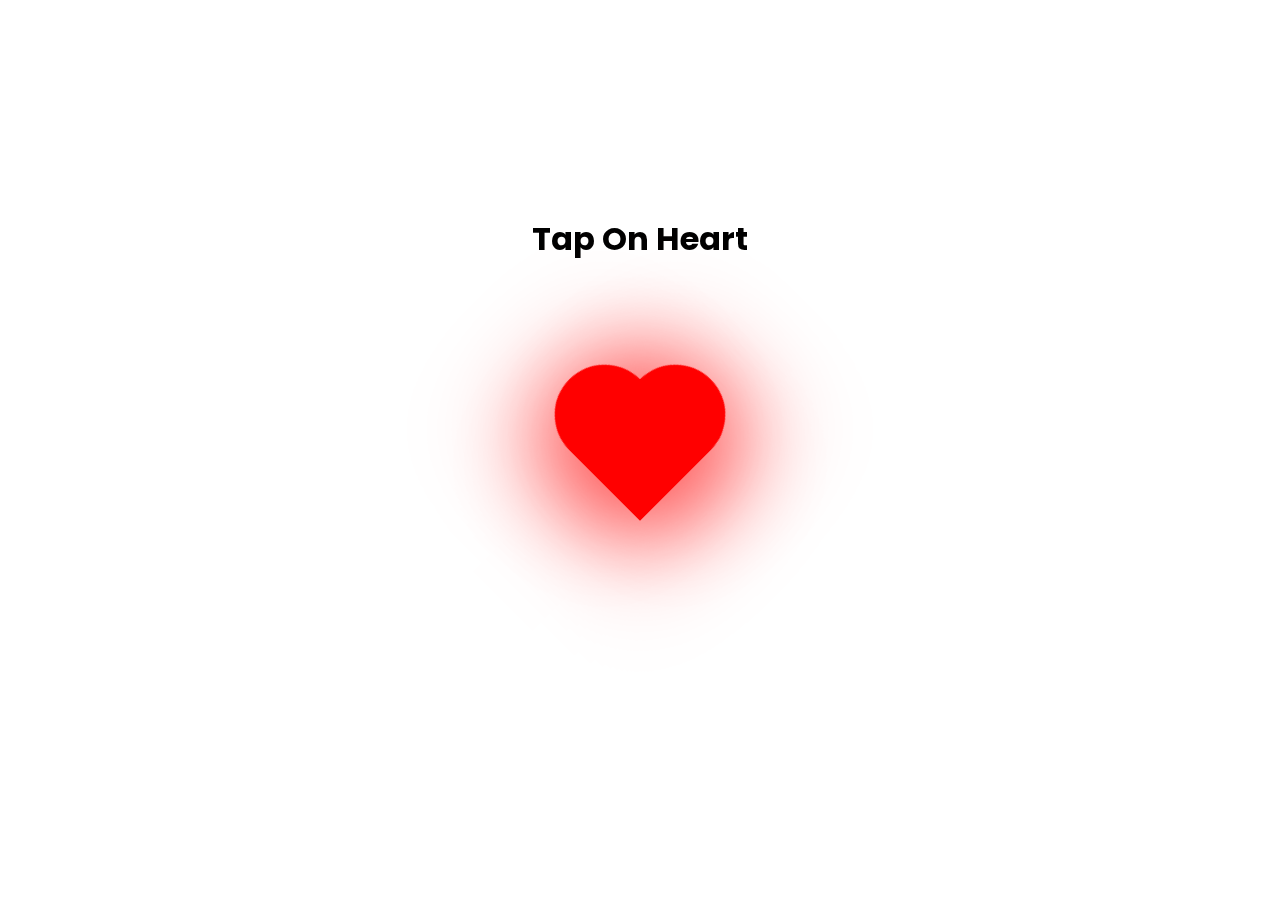
==== Cutie.html @ 558b28e0 "Add files via upload" ====
<!DOCTYPE html>
<html lang="en">
    
<html>
<head>
    <meta charset="UTF-8">
    <meta http-equiv="X-UA-Compatible" content="IE=edge">
    <meta name="viewport" content="width=device-width, initial-scale=1.0">
    <title>Heart animation</title>
    <link rel="stylesheet" type="text/css" href="cutie.css">
</head>
<body>
  <h1 style="position: fixed;">Tap On Heart</h1>
    <div class="heart" onclick="playAudio()">
    </div>

    <audio id="myAudio">
      <source src="music.mp3" type="audio/mpeg">
      Your browser does not support the audio element.
    </audio>
    <script>
        var x = document.getElementById("myAudio"); 
    
        function playAudio() { 
          x.play(); 
        } 
    
        function pauseAudio() { 
         x.pause(); 
        }
    </script> 
</body>
</html>
---- cutie.css ----
@import url('https://fonts.googleapis.com/css2?family=Poppins:wght@400;500;600;700&display=swap');
*{
    font-family: 'Poppins', sans serif;
}
body {
    margin: 0;
    padding: 0;
    min-height: 100vh;
    display: flex;
    place-items: center;
    justify-content: center;
    background-image: url(https://images.unsplash.com/photo-1579546929518-9e396f3cc809?ixlib=rb-4.0.3&ixid=M3wxMjA3fDB8MHxwaG90by1wYWdlfHx8fGVufDB8fHx8fA%3D%3D&auto=format&fit=crop&w=1170&q=80);
    background-repeat: no-repeat;
    background-size: cover;
    background-position: center;
    background-attachment: fixed;
}
h1 {
    text-align: center;
    margin-top: -400px;
}
.heart {
    width: 100px;
    height: 100px;
    background: red;
    transform: rotate(-45deg);
    box-shadow: -10px 10px 120px red;
    animation: heart 0.6s linear infinite;
}
@keyframes heart {
    0% {
        transform: rotate(-45deg) scale(1.07);
    }

    
}
.heart::before {
    content: "";
    position: absolute;
    width: 100px;
    height: 100px;
    background: red;
    top: -50%;
    border-radius: 60px;
    box-shadow: -10px 10px 120px red;
}
.heart::after {
    content: "";
    position: absolute;
    width: 100px;
    height: 100px;
    background: red;
    right: -50%;
    border-radius: 60px;
    box-shadow: -10px 10px 120px red;
}
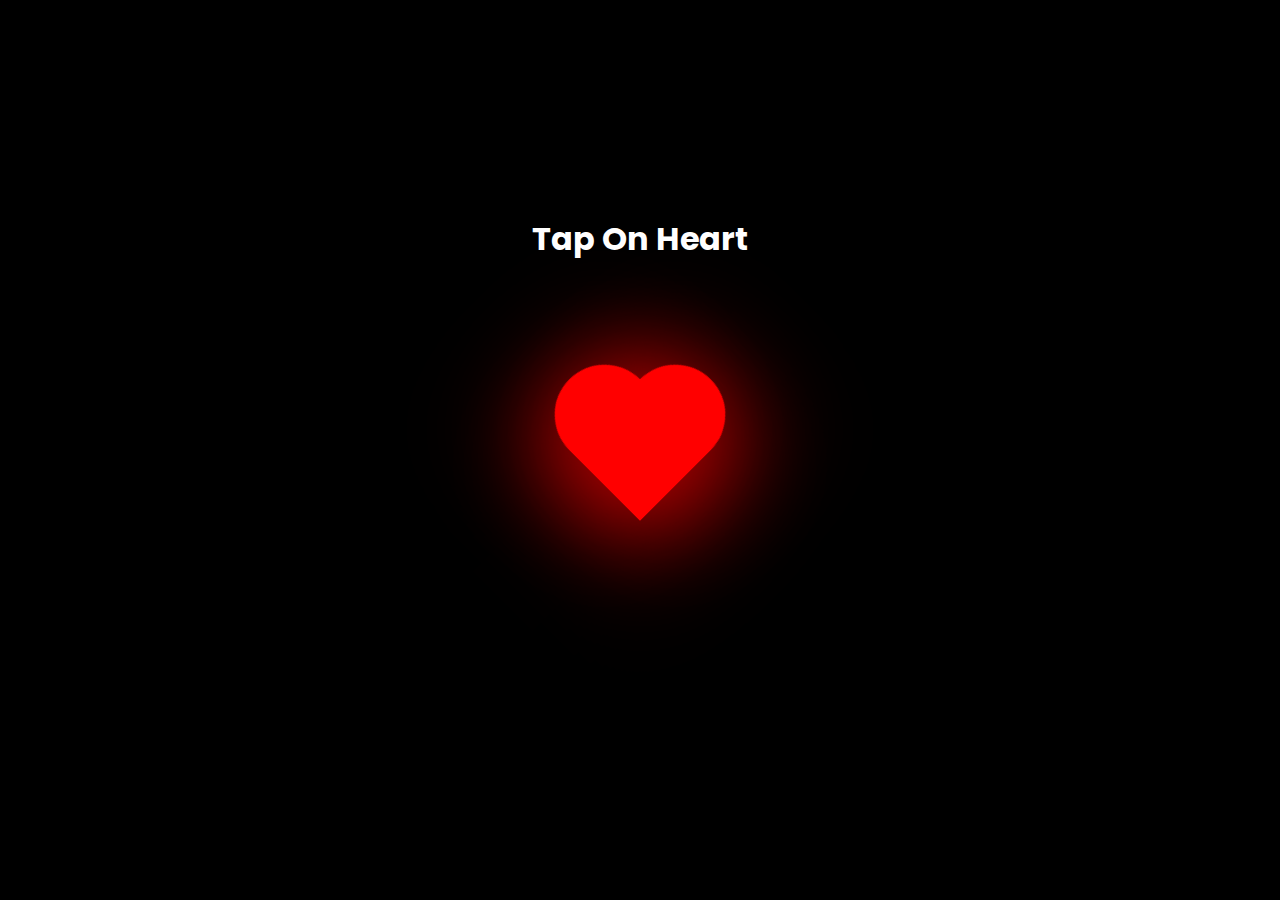
==== commit 0fb89608: "Add files via upload" ====
--- a/Cutie.html
+++ b/Cutie.html
@@ -1,33 +1,40 @@
-<!DOCTYPE html>
-<html lang="en">
-    
-<html>
-<head>
-    <meta charset="UTF-8">
-    <meta http-equiv="X-UA-Compatible" content="IE=edge">
-    <meta name="viewport" content="width=device-width, initial-scale=1.0">
-    <title>Heart animation</title>
-    <link rel="stylesheet" type="text/css" href="cutie.css">
-</head>
-<body>
-  <h1 style="position: fixed;">Tap On Heart</h1>
-    <div class="heart" onclick="playAudio()">
-    </div>
-
-    <audio id="myAudio">
-      <source src="music.mp3" type="audio/mpeg">
-      Your browser does not support the audio element.
-    </audio>
-    <script>
-        var x = document.getElementById("myAudio"); 
-    
-        function playAudio() { 
-          x.play(); 
-        } 
-    
-        function pauseAudio() { 
-         x.pause(); 
-        }
-    </script> 
-</body>
+<!DOCTYPE html>
+<html lang="en">
+    
+<html>
+<head>
+    <meta charset="UTF-8">
+    <meta http-equiv="X-UA-Compatible" content="IE=edge">
+    <meta name="viewport" content="width=device-width, initial-scale=1.0">
+    <title>Heart animation</title>
+    <link rel="stylesheet" type="text/css" href="cutie.css">
+</head>
+<body>
+  <h1 style="position: fixed;">Tap On Heart</h1>
+    <div  class="heart" id="gta" onclick="playAudio()">
+    </div>
+    <video loop hidden="hidden" height="1080" width="720"   id="myAudio">
+      <source src="Cutie.mp4" type="video/mp4">
+
+    <audio loop autoplay id="myAudio">
+      <source src="music.mp3" type="audio/mpeg">
+      Your browser does not support the audio element.
+    </video>
+    <script>
+        var x = document.getElementById("myAudio");    
+        var y = document.getElementById("gta")     
+        function playAudio() { 
+          x.play(); 
+         y.style.display="none";
+         x.style.display="block";
+        } 
+    
+        function pauseAudio() { 
+         x.pause(); 
+        }
+    
+    </script> 
+    
+
+</body>
 </html>--- a/cutie.css
+++ b/cutie.css
@@ -9,7 +9,8 @@
     display: flex;
     place-items: center;
     justify-content: center;
-    background-image: url(https://images.unsplash.com/photo-1579546929518-9e396f3cc809?ixlib=rb-4.0.3&ixid=M3wxMjA3fDB8MHxwaG90by1wYWdlfHx8fGVufDB8fHx8fA%3D%3D&auto=format&fit=crop&w=1170&q=80);
+
+    background-color: black;
     background-repeat: no-repeat;
     background-size: cover;
     background-position: center;
@@ -18,6 +19,14 @@
 h1 {
     text-align: center;
     margin-top: -400px;
+    color: white;
+
+    background: black;
+}
+h1 {
+    text-align: center;
+    margin-top: -400px;
+    Color: white;
 }
 .heart {
     width: 100px;
@@ -54,6 +63,8 @@
     border-radius: 60px;
     box-shadow: -10px 10px 120px red;
 }
+video{
+    position: fixed;
+}
 
 
-
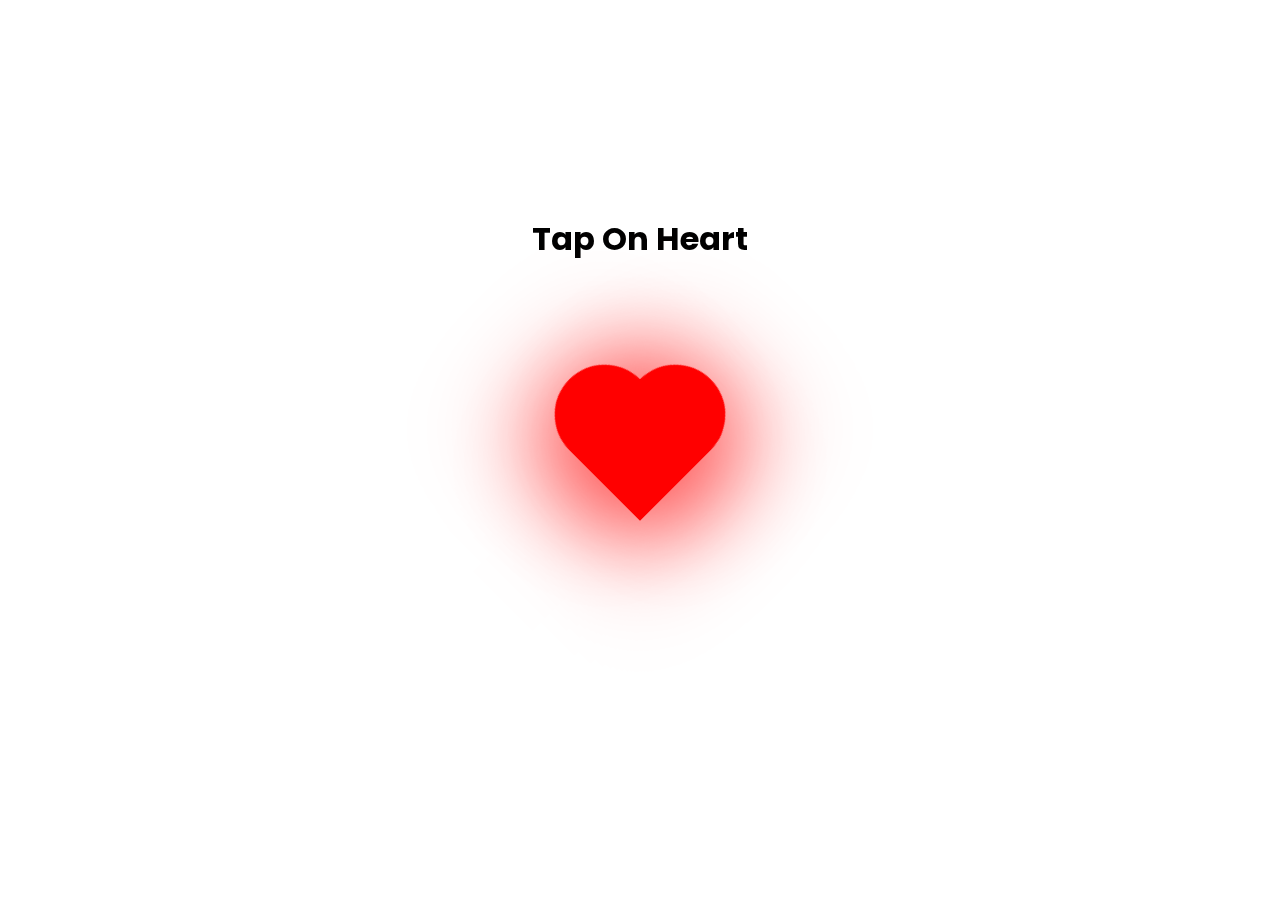
==== commit a38fe834: "Add files via upload" ====
--- a/Cutie.html
+++ b/Cutie.html
@@ -8,25 +8,33 @@
     <meta name="viewport" content="width=device-width, initial-scale=1.0">
     <title>Heart animation</title>
     <link rel="stylesheet" type="text/css" href="cutie.css">
+    <link
+    rel="stylesheet"
+    href="https://cdnjs.cloudflare.com/ajax/libs/animate.css/4.1.1/animate.min.css"
+    />
 </head>
-<body>
-  <h1 style="position: fixed;">Tap On Heart</h1>
-    <div  class="heart" id="gta" onclick="playAudio()">
+<body id="bad">
+  <h1 id="hed" style="position: fixed;" >Tap On Heart</h1>
+    <div class="heart" id="gta" onclick="playAudio()">
     </div>
-    <video loop hidden="hidden" height="1080" width="720"   id="myAudio">
-      <source src="Cutie.mp4" type="video/mp4">
-
-    <audio loop autoplay id="myAudio">
-      <source src="music.mp3" type="audio/mpeg">
-      Your browser does not support the audio element.
-    </video>
+    <img id="gef" style="display: none;" id="gef"  src="https://i.pinimg.com/originals/23/6f/d9/236fd97aa26b093cb1dcb5ed35879ce5.gif"  />
+    <audio loop id="myAudio">
+      <source src="Music.mp3" type="audio/mp3">
+    </audio>
     <script>
         var x = document.getElementById("myAudio");    
         var y = document.getElementById("gta")     
+        var z = document.getElementById("gef")    
+        var h = document.getElementById("hed")  
+        var b = document.getElementById("bad")      
         function playAudio() { 
           x.play(); 
-         y.style.display="none";
+         y.style.visibility="hidden";
          x.style.display="block";
+         h.style.visibility="hidden";
+         z.style.display="block";
+
+         
         } 
     
         function pauseAudio() { 
@@ -35,6 +43,7 @@
     
     </script> 
     
+    
 
 </body>
 </html>--- a/cutie.css
+++ b/cutie.css
@@ -3,6 +3,7 @@
     font-family: 'Poppins', sans serif;
 }
 body {
+    display: flex;
     margin: 0;
     padding: 0;
     min-height: 100vh;
@@ -10,7 +11,7 @@
     place-items: center;
     justify-content: center;
 
-    background-color: black;
+    background-color: white;
     background-repeat: no-repeat;
     background-size: cover;
     background-position: center;
@@ -19,14 +20,8 @@
 h1 {
     text-align: center;
     margin-top: -400px;
-    color: white;
+    color: black;
 
-    background: black;
-}
-h1 {
-    text-align: center;
-    margin-top: -400px;
-    Color: white;
 }
 .heart {
     width: 100px;
@@ -35,13 +30,17 @@
     transform: rotate(-45deg);
     box-shadow: -10px 10px 120px red;
     animation: heart 0.6s linear infinite;
+ 
+ 
+  
+    
+      
 }
 @keyframes heart {
     0% {
         transform: rotate(-45deg) scale(1.07);
     }
 
-    
 }
 .heart::before {
     content: "";
@@ -68,3 +67,10 @@
 }
 
 
+img{
+   margin-left: -900px;
+   position: fixed;
+   width: 800px;
+   height: 100%;
+   margin-left: 10px;
+}